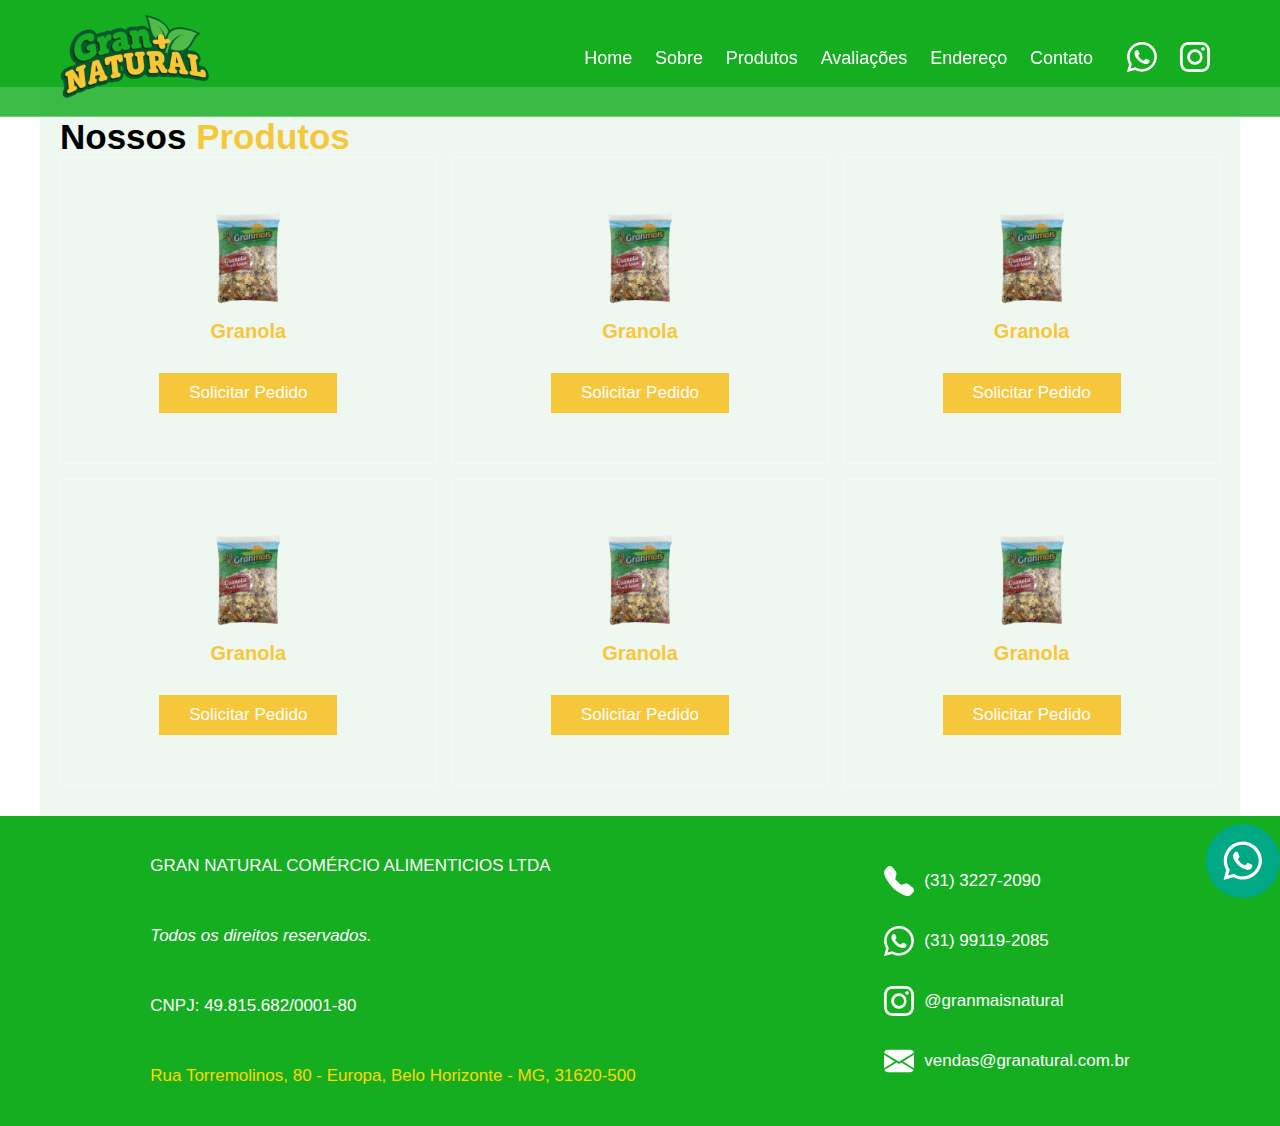
==== pages/product.html @ 7a1ace3f "adcionando pagina de conversão" ====
<!DOCTYPE html>
<html lang="pt-br">
<head>
    <meta charset="UTF-8">
    <meta name="viewport" content="width=device-width, initial-scale=1.0">

    <!-- Meta Title -->
    <title>Distribuidora de Granola e Aveia em BH | Gran Natural - Ingredientes Saudáveis para Seu Negócio</title>

    <!-- Meta Description -->
    <meta name="description" content="A Gran Natural é especialista em distribuição de granola e aveia em Belo Horizonte. Fornecemos ingredientes naturais e frescos para sorveterias, lanchonetes, supermercados e mais. Leve saúde e qualidade ao seu negócio com nossos produtos selecionados.">

    <!-- Meta Keywords -->
    <meta name="keywords" content="granola tradicional, aveia em flocos, distribuidora de granola, distribuidora de aveia, ingredientes saudáveis, granola em BH, aveia em BH, Gran Natural, produtos naturais para empresas, Belo Horizonte">

    <meta name="robots" content="index, follow">

    <meta name="author" content="Gran Natural">

    <meta name="theme-color" content="#0aaa17c9"> <!-- Escolha uma cor que combine com a marca -->


    <!-- Open Graph Tags -->
    <meta property="og:title" content="Distribuidora de Granola e Aveia em BH | Gran Natural">
    <meta property="og:description" content="Gran Natural é a distribuidora especializada em ingredientes saudáveis em Belo Horizonte. Fornecemos granola e aveia de alta qualidade para negócios que valorizam saúde e frescor.">
    <meta property="og:image" content="URL_DA_IMAGEM" />
    <meta property="og:url" content="URL_DA_LANDING_PAGE" />
    <meta property="og:type" content="website">
    <meta property="og:site_name" content="Gran Mais Natural">


    <link rel="stylesheet" href="../style.css">
    <link rel="icon" href="../assets/icons/logo.png">
</head>
<body>
    <header class="header">
        <section>
            <a href="#" class="logo">
                <img src="../assets/icons/logo.png" alt="logo">
            </a>
            <nav class="navbar">
                <a href="../index.html">Home</a>
                <a href="../index.html/#sobre">Sobre</a>
                <a href="../index.html/#menu">Produtos</a>
                <a href="../index.html/#review">Avaliações</a>
                <a href="../index.html/#local">Endereço</a>
                <a href="../index.html/#contato">Contato</a>
            </nav>
            <div class="icons">
                <img onclick="wpp()" width="30" height="30" src="../assets/icons/whatsapp.svg" alt="whatsapp"/>
                <img onclick="insta()" width="30" height="30" src="../assets/icons/instagram.svg" alt="instagram"/>
            </div>
            <div class="menu-btn" onclick="toggleMenu()">
                <span></span>
                <span></span>
                <span></span>
            </div>
        </section>

    </header>
    <main class="main-content">
        <section class="menu" id="menu">
            <h2>Nossos <span>Produtos</span></h2>
            <div class="box-container">
                <div class="box">
                    <img src="../assets/images/granola.png" alt="Item-1">
                    <h3>Granola</h3>
                    <div class="price">
                       
                    </div>
                    <a onclick="wpp()" class="btn">Solicitar Pedido</a>
                </div>
                <div class="box">
                    <img src="../assets/images/granola.png" alt="Item-1">
                    <h3>Granola</h3>
                    <div class="price">
                       
                    </div>
                    <a onclick="wpp()" class="btn">Solicitar Pedido</a>
                </div>
                <div class="box">
                    <img src="../assets/images/granola.png" alt="Item-1">
                    <h3>Granola</h3>
                    <div class="price">
                        
                    </div>
                    <a onclick="wpp()" class="btn">Solicitar Pedido</a>
                </div>
                <div class="box">
                    <img src="../assets/images/granola.png" alt="Item-1">
                    <h3>Granola</h3>
                    <div class="price">
                      
                    </div>
                    <a onclick="wpp()" class="btn">Solicitar Pedido</a>
                </div>
                <div class="box">
                    <img src="../assets/images/granola.png" alt="Item-1">
                    <h3>Granola</h3>
                    <div class="price">
                       
                    </div>
                    <a onclick="wpp()" class="btn">Solicitar Pedido</a>
                </div>
                <div class="box">
                    <img src="../assets/images/granola.png" alt="Item-1">
                    <h3>Granola</h3>
                    <div class="price">
                       
                    </div>
                    <a onclick="wpp()" class="btn">Solicitar Pedido</a>
                </div>
            </div>
        </section>
    </main>


    <footer class="footer">
       
        <div class="footer-info">
            <P>GRAN NATURAL COMÉRCIO ALIMENTICIOS LTDA</P>
            <em>Todos os direitos reservados.</em>
            <P>CNPJ: 49.815.682/0001-80</P>
            <p><a>Rua Torremolinos, 80 - Europa, Belo Horizonte - MG, 31620-500</a></p>
        </div>
        <div class="footer-info">
            <p><img width="30" height="30" src="../assets/icons/telephone-fill.svg" alt="ligar"/> (31) 3227-2090</p>
            <p><img width="30" height="30" src="../assets/icons/whatsapp.svg" alt="whatsapp"/> (31) 99119-2085</p>
            <p><img width="30" height="30" src="../assets/icons/instagram.svg" alt="instagram">@granmaisnatural</p>
            <p><img width="30" height="30" src="../assets/icons/envelope-fill.svg" alt=""> vendas@granatural.com.br</p>
        </div>
    </footer>
    <a onclick="wpp()" class="btn-whatsapp" target="_blank" data-aos="zoom-in-up" data-aos-delay="400">
        <img  src="../assets/icons/wpp-float.svg" alt="Botão whatsapp">
        <span class="tooltip-text">Fazer Contato</span>
    </a>
    <script src="../script.js"></script>
</body>
</html>
---- style.css ----
:root {
    --main-color: #f7c73b;
    --green: #0c981711;
    --bg:  #0aaa17c9;
    --border: 0.1rem solid rgba(255, 255, 255, 0.3);
    --bg-white: #fff;
    --border: 0.1rem solid rgba(255, 255, 255, 0.3);
    font-size: 10px;
    --açai: purple;
}

*{
    margin: 0;
    padding: 0;
    outline: none;
    border: none;
    box-sizing: border-box;
    text-decoration: none;
    transition: 0.2s linear;
    font-family: 'Roboto', sans-serif;
}
.wave {
    background-color: #ffffff;
}
body {
    background-color: var(--bg);
    padding-top: 87px ;
}
html {
    scroll-behavior: smooth;
}
section {
    padding: 3rem 2rem;
    margin: 0 auto;
    max-width: 1200px;
}
header {
    position: fixed;
    top: 0;
    left: 0;
    right: 0;
    z-index: 99;
    border-bottom: var(--border);
    background-color: var(--bg);
}
.header.hide {
    transform: translateY(-100%);
    transition: transform 0.3s ease;
}
header section {
    display: flex;
    justify-content: space-between;
    align-items: center;
    padding-top: 1.5rem;
    padding-bottom: 1.5rem;
}

.navbar a {
    margin: 0 1rem;
    font-size: 1.8rem;
    color: #ffffff;
}

.navbar a:hover {
    color: var(--main-color);
    border-bottom: 0.1rem solid var --main-color;
    padding-bottom: 0.5rem;
    font-size: 2.3rem;
}

.icons img {
    margin: 1rem;
    cursor: pointer;
    filter: brightness(0) invert(1);
}
.icons img:hover {
    width: 40px;
    height: 40px;
}

.btn {
    background: var(--main-color);
    color: #fff;
    padding: 1rem 3rem;
    font-size: 1.7rem;
    cursor: pointer;
    margin-top: 1rem;
    display: inline-block;
}

.logo img {
    width: 30%;
}

/* Menu responsivo */
.menu-btn {
    display: none;
    flex-direction: column;
    cursor: pointer;
    gap: 5px;
}

.menu-btn span {
    display: block;
    width: 25px;
    height: 3px;
    background-color: white;
    border-radius: 2px;
}
/* Estilos para dispositivos móveis */
@media (max-width: 768px) {
    .navbar {
        display: none;
        flex-direction: column;
        position: absolute;
        top: 100%;
        left: 0;
        width: 100%;
        background-color: var(--bg);
        text-align: end;

    }
    .navbar a {
        font-size: 2rem;
        margin: 10px;
    }
    .navbar.active {
        display: flex;
    }

    .menu-btn {
        display: flex;
    }

    .icons {
        display: none; /* Opcional: ocultar os ícones em telas menores */
    }
}

@media screen and (max-width: 450px ) {
    body {
        max-width: 450px;
        width: 100%;
    }
    header {
        max-width: 450px;
        width: 100%;
    }
    section {
        max-width: 450px;
    }
}

@media screen and (min-width:451) and (max-width: 768px) {
    
}

.home-container {
    background: url("./assets/banner/Açaí\ post\ Instagram.png");
    height: 100vh;
    background-position: center;
    background-size: cover;
}
.home-container section {
    display: flex;
    align-items: center;
    min-height: 100vh;
}

.content {
    max-width: 60rem;

}

.content a {
    max-width: 25rem;
    display: flex;
    align-items: center;
    gap: 1.3rem;
    font-weight: 500;
}
.content a img {
    filter: brightness(0) invert(1);
    width: 20px;
}
.content h2 {
    color: #fff;
    font-size: 5rem;
}
.content h3 {
    color: var(--bg);
    font-size: 3rem;
}
.content p {
    color: #fff;
    font-size: 2rem;
    font-weight: 100;
    line-height: 1.8;
    padding: 1rem 0;
}

.btn:hover {
    letter-spacing: 0.5rem;
}



@media screen and (max-width: 450px ) {
    .home-container {
        max-width: 450px;
        width: 100%;
    }
    .home-container {
        background: url("./assets/banner/Açaí\ post\ Instagram.png");
        height: 100vh;
        background-position: center;
        background-size: cover;
    }
    .home-container section {
        display: flex;
        align-items: center;
        min-height: 100vh;
    }
    .content {
        max-width: 60rem;
    
    }
    .content a {
        max-width: 25rem;
        display: flex;
        align-items: center;
        gap: 1.3rem;
        font-weight: 500;
    }
    .content a img {
        filter: brightness(0) invert(1);
        width: 20px;
    }
    .content h2 {
        color: #fff;
        font-size: 4rem;
    }
    .content h3 {
        color: var(--bg);
        font-size: 3rem;
    }
    .content p {
        color: #fff;
        font-size: 2rem;
        font-weight: 100;
        line-height: 1.8;
        padding: 1rem 0;
    }
    
    .btn:hover {
        letter-spacing: 0.5rem;
    }
    
}

@media screen and (min-width:451) and (max-width: 768px) {
    .home-container {
        max-width: 768px;
        min-width: 451px;
        width: 100%;
    }
}

.main-content {
    height: 100%;
    background-color: var(--bg-white);
}
.sobre {
    font-size: 20px;
    line-height: 1.5;
    padding-top: 250px;
}
.sobre h2 span {
    color: var(--main-color);
}
.sobre h2 {
    font-size: 45px;
}
.sobre .row {
    display: flex;
    align-items: center;
    
    gap: 1.5rem;
}


.sobre .row .content h3 {
    font-size: 3rem;
    color: #fff;
}

.sobre .row .content p {
    font-size: 1.6rem;
    color: #000;
    padding: 1rem 0;
    line-height: 1.8;
}
.container-image {
    display: flex;
    width: 100%;
    border-radius: 10px;
}
.container-image img {
    z-index: 0;
}



@media screen and (max-width: 450px ) {
    .main-content {
        max-width: 450px;
        width: 100%;
    }
    .sobre {
        font-size: 20px;
        line-height: 1.5;
        max-width: 450px;
        padding-top: 77px;
        
    }
    .sobre h2 {
        width: 100%;
        font-size: 28px;
    }
    .sobre h2 span {
        color: var(--main-color);
    }
    
    .sobre .row {
        display: flex;
        flex-direction: column;
        align-items: center;
        gap: 1.5rem;
        max-width: 450px;
        width: 100%;
    }
    
 
    .sobre .row .content h3 {
        font-size: 3rem;
        color: #fff;
        max-width: 450px;
        width: 100%;
    }
    
    .sobre .row .content p {
        font-size: 1.6rem;
        color: #000;
        padding: 1rem 0;
        line-height: 1.8;
        max-width: 450px;
        width: 100%;
    }
    .container-image {
        display: flex;
        max-width: 450px;
        width: 100%;
        border-radius: 10px;
    }
    
}

@media screen and (min-width:451) and (max-width: 768px) {
    .main-content {
        min-width: 451px;
        max-width: 768px;
        width: 100%;
    }
}
.menu {
    background-color: var(--green);
}
.menu h2 {
    font-size: 3.5rem;
}
.menu h2 span {
    color: var(--main-color);
}
.box-container {
    display: grid;
    grid-template-columns: repeat(auto-fit, minmax(30rem, 1fr));
    gap: 1.5rem;
    
}
.menu .box-container .box {
    text-align: center;
    border: var(--border);
    padding: 5rem;
    cursor: pointer;

}
.menu .box-container .box:hover {
    background-color: var(--bg);  
}
.menu .box-container .box:hover>* {
    color: var(--black);   
}

.menu .box-container .box img {
    height: 10rem;
}
.menu .box-container .box h3 {
    color: var(--main-color);
    font-size: 2rem;
    padding: 1rem 0;

}
.menu .box-container .box .price {
    color: #fff;
    font-size: 2.5rem;
    padding: 0.5rem 0;
    
}
.menu .box-container .box .price  span{
    font-size: 1.5rem;
    text-decoration: line-through;
    font-weight: lighter;
}


@media screen and (max-width: 450px ) {
    .menu {
        max-width: 450px;
        width: 100%;
        background-color: var(--green);
    }

    .menu h2 {
        font-size: 4rem;
        display: flex;
        justify-content: center;
    }
    .menu h2 span {
        color: var(--main-color);
    }
    .box-container {
        display: grid;
        grid-template-columns: repeat(auto-fit, minmax(30rem, 1fr));
        gap: 1.5rem;
        max-width: 450px;
        width: 100%;
        
        
    }
    .menu .box-container .box {
        text-align: center;
        border: var(--border);
        padding: 3rem;
        cursor: pointer;
       
    
    }
    .menu .box-container .box:hover {
        background-color: var(--bg);  
    }
    .menu .box-container .box:hover>* {
        color: var(--black);   
    }
    
    .menu .box-container .box img {
        height: 10rem;
    }
    .menu .box-container .box h3 {
        color: var(--main-color);
        font-size: 2rem;
        padding: 1rem 0;
    
    }
    .menu .box-container .box .price {
        color: #fff;
        font-size: 2.5rem;
        padding: 0.5rem 0;
        
    }
    .menu .box-container .box .price  span{
        font-size: 1.5rem;
        text-decoration: line-through;
        font-weight: lighter;
    }
}

@media screen and (min-width:451) and (max-width: 768px) {
    
}

.local {
    font-size: 20px;
    display: flex;
    flex-direction: column;
    gap: 1.8rem;
}
.local iframe {
    width: 100%;
}


@media screen and (max-width: 450px ) {
   
}

@media screen and (min-width:451) and (max-width: 768px) {
    
}

.footer {
    color: #fff;
    background-color: var(--bg);
    font-size: 17px;
    padding: 40px;
    display: flex;
    gap: 1.8rem;
    justify-content: space-around;
}
.footer a {
    text-decoration: none;
    color: gold;
}
.footer-info {
    display: flex;
    flex-direction: column;
    justify-content: space-between;
    gap: 1rem;
}
.footer-info p {
    display: flex;
    align-items: center;
}
.footer-info img {
    margin: 1rem;
    cursor: pointer;
    filter: brightness(0) invert(1);
}

@media screen and (max-width: 450px ) {
    .footer {
        max-width: 450px;
        width: 100%;
        display: flex;
        flex-direction: column;
        padding: 10px;
    }
    .footer-info {
        max-width: 450px;
        width: 100%;
    }
}

@media screen and (min-width:451) and (max-width: 768px) {
    .footer {
        min-width: 451px;
        max-width: 768px;
        width: 100%;
    }
    .footer-info {
        min-width: 451px;
        max-width: 768px;
        width: 100%;
    }
}

.btn-whatsapp {
    position: fixed;
    bottom: 0;
    right: 0;
    z-index: 99;
    cursor: pointer;
}
.btn-whatsapp img {
    max-width: 74px;
    transition: 0.4s;
    animation: zoomImage 2s infinite;
}
.btn-whatsapp img:hover{
    transform: scale(1.1);
}
.tooltip-text{
    visibility: hidden;
    position: absolute;
    width: 120px;
    top: 8px;
    left: -144px;
    padding: 6px;
    border-radius: 8px;
    text-align: center;
    opacity: 0;
    transition: opacity 0.4s;
    color: #f7c73b;
    background-color: var(--bg);
    font-size: 20px;
}
.btn-whatsapp:hover .tooltip-text{
    visibility: visible;
    opacity: 1;
}
@media screen and (max-width: 450px) {
    .btn-whatsapp{
        position: fixed;
        bottom: 0;
        right: 0;
        z-index: 99;
        cursor: pointer;
    }
    .btn-whatsapp img {
            max-width: 54px;
            transition: 0.4s;
            animation: zoomImage 2s infinite;
    }
    .btn-whatsapp img:hover {
            transform: scale(1.1);
    }
    .tooltip-text{
            visibility: hidden;
            position: absolute;
            width: 120px;
            top: 8px;
            left: -244px;
            padding: 6px;
            border-radius: 8px;
            text-align: center;
            opacity: 0;
            transition: opacity 0.4s;
    }
    .btn-whatsapp:hover .tooltip-text{
        visibility: visible;
        opacity: 1;
    }
}
.contato {
    display: flex;
    flex-direction: column;
    justify-content: center;
    align-items: center;
    gap: 2.8rem;
    background-image: url(./assets/banner/açai-baner.png);
    background-repeat: no-repeat;
    background-size: cover;
    width: 100%;
    max-width: 1440px;
}
.contato h2 {
    font-size: 30px;
    color: #fff;
}

.contato form {
    border: 1px solid black;
    border-radius: 10px;
    font-size: 20px;
    padding: 40px;
    background-color: #ffffff;
}
.contato form h2 {
    margin: 15px auto;
    color: #000;
}
.contato form input {
    border: 1px solid black;
    border-radius: 5px;
    padding: 10px;
    width: 100%;
    cursor: pointer;
    
}
.enviar_email {
    background-color: var(--bg);
    border: none;
    color: #ffffff;
    font-size: 20px;
}
.enviar_email:hover {
    color: gold;
    letter-spacing: 0.5rem;
}
.contato form textarea {
    border: 1px solid black;
    border-radius: 10px;
    padding: 10px;
    resize: none;
    box-sizing: border-box;
}

@media screen and (max-width: 450px) {
    .contato {
        max-width: 768px;
        width: 100%;
    }
    
}

@media screen and (max-width: 768px) {
    .contato {
        max-width: 768px;
        width: 100%;
    }
    
}
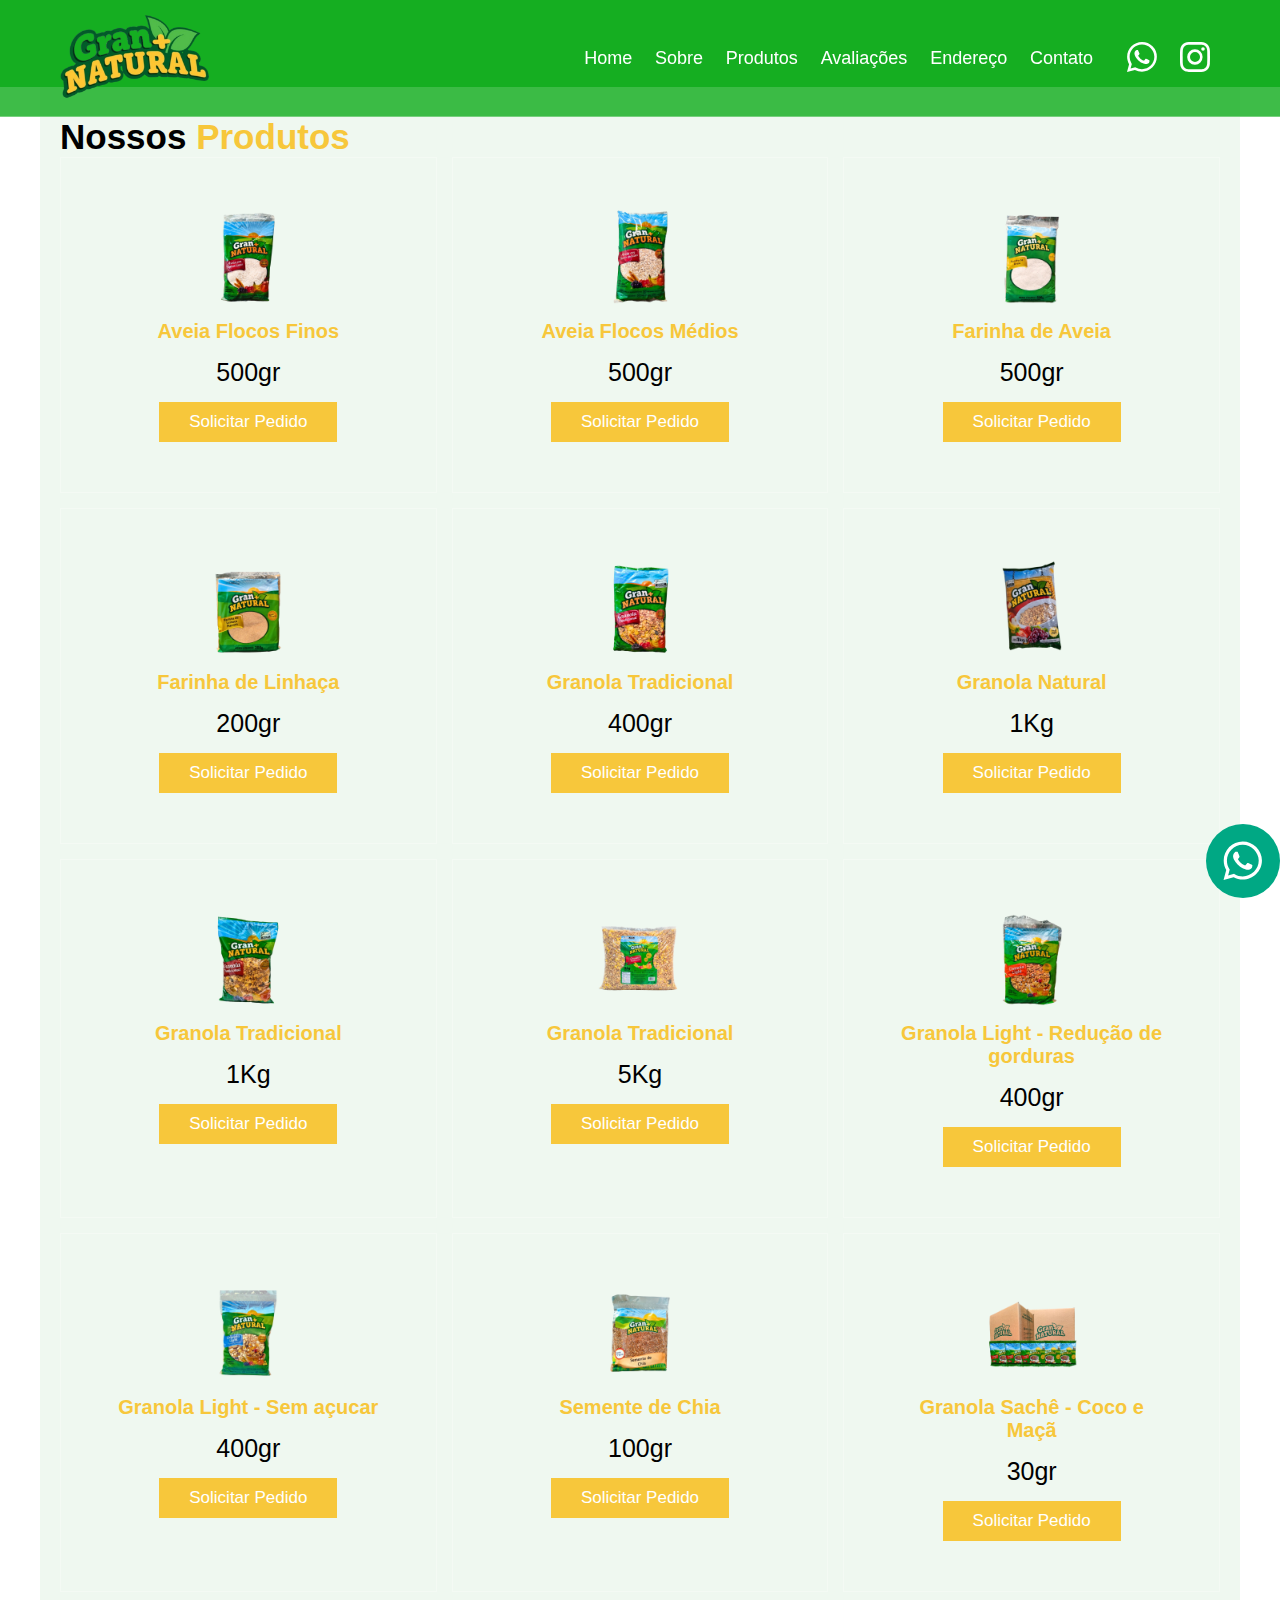
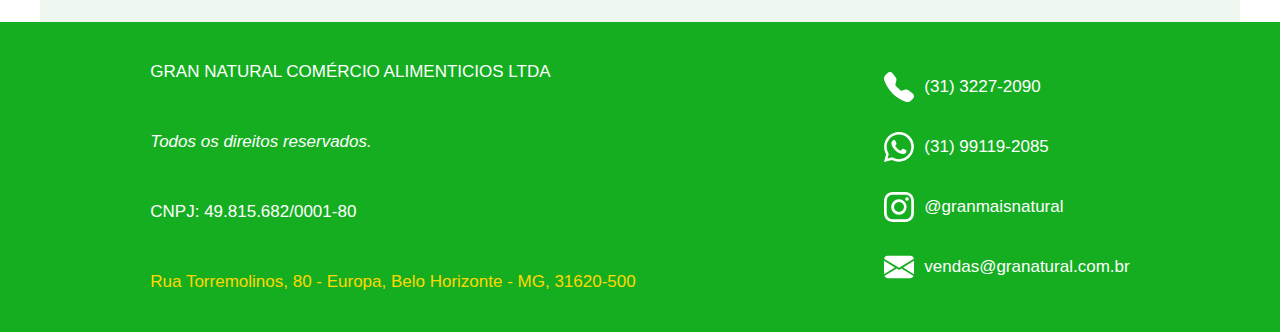
==== commit f54a5355: "..." ====
--- a/pages/product.html
+++ b/pages/product.html
@@ -40,11 +40,11 @@
             </a>
             <nav class="navbar">
                 <a href="../index.html">Home</a>
-                <a href="../index.html/#sobre">Sobre</a>
-                <a href="../index.html/#menu">Produtos</a>
-                <a href="../index.html/#review">Avaliações</a>
-                <a href="../index.html/#local">Endereço</a>
-                <a href="../index.html/#contato">Contato</a>
+                <a href="../index.html#sobre">Sobre</a>
+                <a href="../index.html#menu">Produtos</a>
+                <a href="../index.html#review">Avaliações</a>
+                <a href="../index.html#local">Endereço</a>
+                <a href="../index.html#contato">Contato</a>
             </nav>
             <div class="icons">
                 <img onclick="wpp()" width="30" height="30" src="../assets/icons/whatsapp.svg" alt="whatsapp"/>
@@ -63,50 +63,98 @@
             <h2>Nossos <span>Produtos</span></h2>
             <div class="box-container">
                 <div class="box">
-                    <img src="../assets/images/granola.png" alt="Item-1">
-                    <h3>Granola</h3>
+                    <img src="../assets/images/Aveia_Flocos_Finos_500gr-removebg-preview.png" alt="Item-1">
+                    <h3>Aveia Flocos Finos</h3>
                     <div class="price">
-                       
+                       500gr
                     </div>
                     <a onclick="wpp()" class="btn">Solicitar Pedido</a>
                 </div>
                 <div class="box">
-                    <img src="../assets/images/granola.png" alt="Item-1">
-                    <h3>Granola</h3>
+                    <img src="../assets/images/Aveia_Flocos_Médios_500gr-removebg-preview.png" alt="Item-1">
+                    <h3>Aveia Flocos Médios</h3>
                     <div class="price">
-                       
+                       500gr
                     </div>
                     <a onclick="wpp()" class="btn">Solicitar Pedido</a>
                 </div>
                 <div class="box">
-                    <img src="../assets/images/granola.png" alt="Item-1">
-                    <h3>Granola</h3>
+                    <img src="../assets/images/Farinha_de_Aveia_500gr-removebg-preview.png" alt="Item-1">
+                    <h3>Farinha de Aveia</h3>
                     <div class="price">
-                        
+                        500gr
                     </div>
                     <a onclick="wpp()" class="btn">Solicitar Pedido</a>
                 </div>
                 <div class="box">
-                    <img src="../assets/images/granola.png" alt="Item-1">
-                    <h3>Granola</h3>
+                    <img src="../assets/images/Farinha_de_Linhaça_Marrom_200gr-removebg-preview.png" alt="Item-1">
+                    <h3>Farinha de Linhaça</h3>
                     <div class="price">
-                      
+                      200gr
                     </div>
                     <a onclick="wpp()" class="btn">Solicitar Pedido</a>
                 </div>
                 <div class="box">
-                    <img src="../assets/images/granola.png" alt="Item-1">
-                    <h3>Granola</h3>
+                    <img src="../assets/images/Granola_Tradicional_400gr-removebg-preview.png" alt="Item-1">
+                    <h3>Granola Tradicional</h3>
                     <div class="price">
-                       
+                       400gr
                     </div>
                     <a onclick="wpp()" class="btn">Solicitar Pedido</a>
                 </div>
                 <div class="box">
-                    <img src="../assets/images/granola.png" alt="Item-1">
-                    <h3>Granola</h3>
+                    <img src="../assets/images/Granola_Gran_Natural_1kg-removebg-preview.png" alt="Item-1">
+                    <h3>Granola Natural</h3>
                     <div class="price">
-                       
+                       1Kg
+                    </div>
+                    <a onclick="wpp()" class="btn">Solicitar Pedido</a>
+                </div>
+                <div class="box">
+                    <img src="../assets/images/Granola_Tradicional_1kg-removebg-preview.png" alt="Granola tradicional 1kg">
+                    <h3>Granola Tradicional</h3>
+                    <div class="price">
+                       1Kg
+                    </div>
+                    <a onclick="wpp()" class="btn">Solicitar Pedido</a>
+                </div>
+                <div class="box">
+                    <img src="../assets/images/Granola_Tradicional_5kg-removebg-preview.png" alt="Granola tradicional 1kg">
+                    <h3>Granola Tradicional</h3>
+                    <div class="price">
+                       5Kg
+                    </div>
+                    <a onclick="wpp()" class="btn">Solicitar Pedido</a>
+                </div>
+                <div class="box">
+                    <img src="../assets/images/Granola_Light_C_Redução_de_Gorduras_400gr-removebg-preview.png" alt="Granola tradicional 1kg">
+                    <h3>Granola Light - Redução de gorduras</h3>
+                    <div class="price">
+                       400gr
+                    </div>
+                    <a onclick="wpp()" class="btn">Solicitar Pedido</a>
+                </div>
+                <div class="box">
+                    <img src="../assets/images/Granola_Light_Sem_Açúcar_400gr-removebg-preview.png" alt="Granola tradicional 1kg">
+                    <h3>Granola Light - Sem açucar</h3>
+                    <div class="price">
+                       400gr
+                    </div>
+                    <a onclick="wpp()" class="btn">Solicitar Pedido</a>
+                </div>
+                <div class="box">
+                    <img src="../assets/images/Semente_de_Chia_100gr-removebg-preview.png" alt="Granola tradicional 1kg">
+                    <h3>Semente de Chia</h3>
+                    <div class="price">
+                       100gr
+                    </div>
+                    <a onclick="wpp()" class="btn">Solicitar Pedido</a>
+                </div>
+                <div class="box">
+                    <img src="../assets/images/Granola_Sachê_30gr_Coco_e_Maçã_c_100-removebg-preview.png" alt="Granola tradicional 1kg">
+                    <h3>Granola Sachê - Coco e Maçã</h3>
+                    <div class="price">
+                       30gr
                     </div>
                     <a onclick="wpp()" class="btn">Solicitar Pedido</a>
                 </div>
--- a/style.css
+++ b/style.css
@@ -398,7 +398,7 @@
     background-color: var(--bg);  
 }
 .menu .box-container .box:hover>* {
-    color: var(--black);   
+    color: var(--bg-white);   
 }
 
 .menu .box-container .box img {
@@ -411,10 +411,14 @@
 
 }
 .menu .box-container .box .price {
-    color: #fff;
+    color: #000;
     font-size: 2.5rem;
     padding: 0.5rem 0;
     
+}
+
+.menu .box-container .box .price:hover {
+    color: #fff;
 }
 .menu .box-container .box .price  span{
     font-size: 1.5rem;
@@ -459,7 +463,7 @@
         background-color: var(--bg);  
     }
     .menu .box-container .box:hover>* {
-        color: var(--black);   
+        color: var(--bg-white);   
     }
     
     .menu .box-container .box img {
@@ -472,7 +476,7 @@
     
     }
     .menu .box-container .box .price {
-        color: #fff;
+        color: #000;
         font-size: 2.5rem;
         padding: 0.5rem 0;
         
@@ -699,4 +703,96 @@
     }
     
 }
- +
+.review .box-container {
+    display: flex;
+    justify-content: space-between;
+}
+
+.review h2 {
+    font-size: 30px;
+    margin: 20px 0 30px;
+}
+.review .box-container .box h3 {
+    color: #fff;
+    font-size: 2rem;
+    margin: 1rem 0;
+
+}
+.review .box-container .box {
+    border: var(--border);
+    text-align: center;
+    padding: 3rem 2rem;
+    background-color: var(--bg);
+    
+}
+.review .box-container .box p {
+    font-size: 1.5rem;
+    color: #fff;
+    padding: 2rem 0;
+    line-height: 1.8;
+    font-weight: lighter;
+}
+.review .box-container .box em {
+    color: #fff;
+    font-size: 15px;
+}
+.review .box-container .box .user {
+    height: 7rem;
+    width: 7rem;
+    border-radius: 50%;
+}
+ @media screen and (max-width: 450px){
+    .review {
+        max-width: 450px;
+        width: 100%;
+        display: flex;
+        flex-direction: column;
+    }
+    .review .box-container {
+        display: flex;
+        flex-direction: column;
+    }
+ }
+ 
+ .thanks {
+    background-image: url(./assets/banner/açai-baner.png);
+    background-repeat: no-repeat;
+    background-size: cover;
+    width: 100%;
+    max-width: 1440px;
+    height: 100%;
+    gap: 1.3rem;
+    
+ }
+ .thanks .btn:nth-child(3){
+    background-color: var(--bg);
+    color: #fff;
+ }
+ .thanks .btn img {
+    color: #fff;
+    
+ }
+
+ .thanks h1 {
+    color: #fff;
+    font-size: 30px;
+ }
+ .thanks p {
+    font-size: 20px;
+    color: var(--bg-white);
+ }
+ .thanks h3 {
+    font-size: 18px;
+    color: var(--main-color);
+ }
+ 
+.thanks-text {
+    display: flex;
+    flex-direction: column;
+    gap: 1.3rem;
+}
+
+.svg-white {
+    filter: brightness(0) invert(1);
+}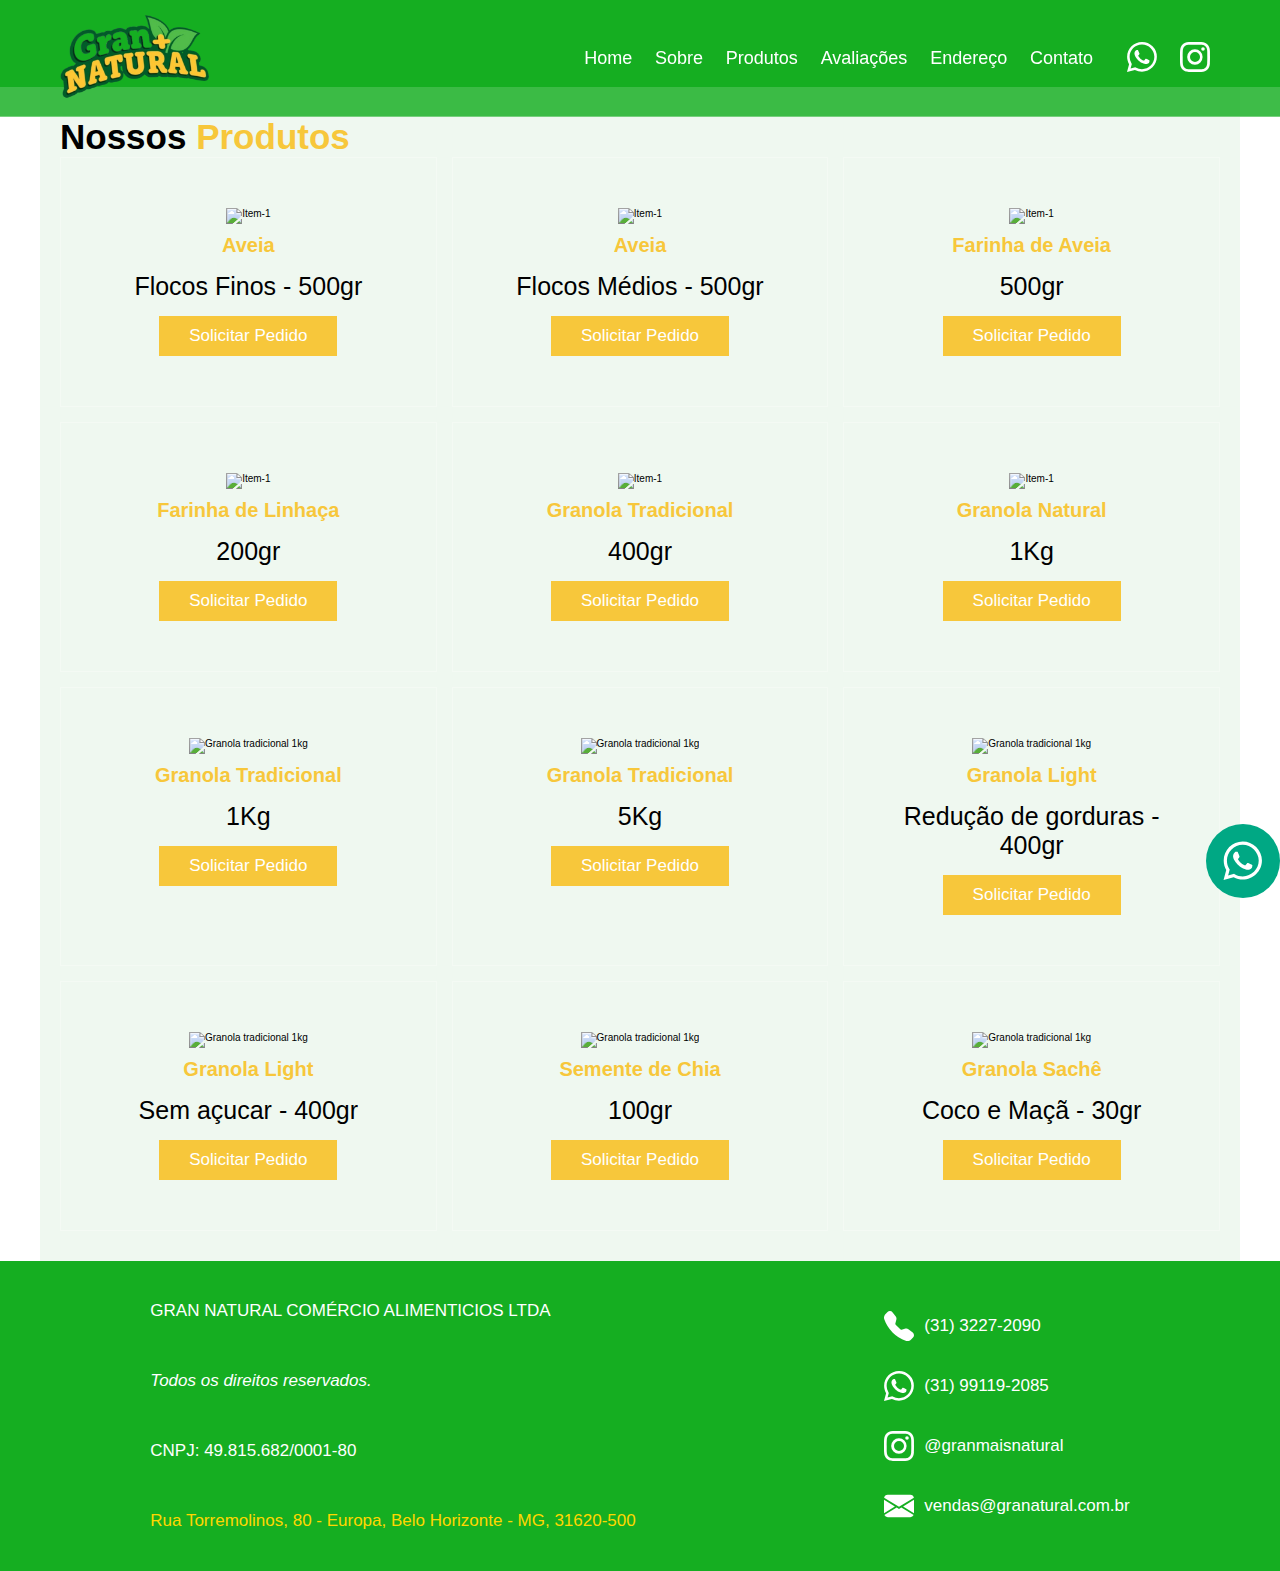
==== commit 6c9a9ec7: "..." ====
--- a/pages/product.html
+++ b/pages/product.html
@@ -63,23 +63,23 @@
             <h2>Nossos <span>Produtos</span></h2>
             <div class="box-container">
                 <div class="box">
-                    <img src="../assets/images/Aveia_Flocos_Finos_500gr-removebg-preview.png" alt="Item-1">
-                    <h3>Aveia Flocos Finos</h3>
+                    <img src="./assets/images/Aveia_Flocos_Finos_500gr-removebg-preview.png" alt="Item-1">
+                    <h3>Aveia</h3>
                     <div class="price">
-                       500gr
+                        Flocos Finos - 500gr
                     </div>
                     <a onclick="wpp()" class="btn">Solicitar Pedido</a>
                 </div>
                 <div class="box">
-                    <img src="../assets/images/Aveia_Flocos_Médios_500gr-removebg-preview.png" alt="Item-1">
-                    <h3>Aveia Flocos Médios</h3>
+                    <img src="./assets/images/Aveia_Flocos_Médios_500gr-removebg-preview.png" alt="Item-1">
+                    <h3>Aveia </h3>
                     <div class="price">
-                       500gr
+                        Flocos Médios - 500gr
                     </div>
                     <a onclick="wpp()" class="btn">Solicitar Pedido</a>
                 </div>
                 <div class="box">
-                    <img src="../assets/images/Farinha_de_Aveia_500gr-removebg-preview.png" alt="Item-1">
+                    <img src="./assets/images/Farinha_de_Aveia_500gr-removebg-preview.png" alt="Item-1">
                     <h3>Farinha de Aveia</h3>
                     <div class="price">
                         500gr
@@ -87,7 +87,7 @@
                     <a onclick="wpp()" class="btn">Solicitar Pedido</a>
                 </div>
                 <div class="box">
-                    <img src="../assets/images/Farinha_de_Linhaça_Marrom_200gr-removebg-preview.png" alt="Item-1">
+                    <img src="./assets/images/Farinha_de_Linhaça_Marrom_200gr-removebg-preview.png" alt="Item-1">
                     <h3>Farinha de Linhaça</h3>
                     <div class="price">
                       200gr
@@ -95,7 +95,7 @@
                     <a onclick="wpp()" class="btn">Solicitar Pedido</a>
                 </div>
                 <div class="box">
-                    <img src="../assets/images/Granola_Tradicional_400gr-removebg-preview.png" alt="Item-1">
+                    <img src="./assets/images/Granola_Tradicional_400gr-removebg-preview.png" alt="Item-1">
                     <h3>Granola Tradicional</h3>
                     <div class="price">
                        400gr
@@ -103,7 +103,7 @@
                     <a onclick="wpp()" class="btn">Solicitar Pedido</a>
                 </div>
                 <div class="box">
-                    <img src="../assets/images/Granola_Gran_Natural_1kg-removebg-preview.png" alt="Item-1">
+                    <img src="./assets/images/Granola_Gran_Natural_1kg-removebg-preview.png" alt="Item-1">
                     <h3>Granola Natural</h3>
                     <div class="price">
                        1Kg
@@ -111,7 +111,7 @@
                     <a onclick="wpp()" class="btn">Solicitar Pedido</a>
                 </div>
                 <div class="box">
-                    <img src="../assets/images/Granola_Tradicional_1kg-removebg-preview.png" alt="Granola tradicional 1kg">
+                    <img src="./assets/images/Granola_Tradicional_1kg-removebg-preview.png" alt="Granola tradicional 1kg">
                     <h3>Granola Tradicional</h3>
                     <div class="price">
                        1Kg
@@ -119,7 +119,7 @@
                     <a onclick="wpp()" class="btn">Solicitar Pedido</a>
                 </div>
                 <div class="box">
-                    <img src="../assets/images/Granola_Tradicional_5kg-removebg-preview.png" alt="Granola tradicional 1kg">
+                    <img src="./assets/images/Granola_Tradicional_5kg-removebg-preview.png" alt="Granola tradicional 1kg">
                     <h3>Granola Tradicional</h3>
                     <div class="price">
                        5Kg
@@ -127,23 +127,23 @@
                     <a onclick="wpp()" class="btn">Solicitar Pedido</a>
                 </div>
                 <div class="box">
-                    <img src="../assets/images/Granola_Light_C_Redução_de_Gorduras_400gr-removebg-preview.png" alt="Granola tradicional 1kg">
-                    <h3>Granola Light - Redução de gorduras</h3>
+                    <img src="./assets/images/Granola_Light_C_Redução_de_Gorduras_400gr-removebg-preview.png" alt="Granola tradicional 1kg">
+                    <h3>Granola Light </h3>
                     <div class="price">
-                       400gr
+                        Redução de gorduras - 400gr
                     </div>
                     <a onclick="wpp()" class="btn">Solicitar Pedido</a>
                 </div>
                 <div class="box">
-                    <img src="../assets/images/Granola_Light_Sem_Açúcar_400gr-removebg-preview.png" alt="Granola tradicional 1kg">
-                    <h3>Granola Light - Sem açucar</h3>
+                    <img src="./assets/images/Granola_Light_Sem_Açúcar_400gr-removebg-preview.png" alt="Granola tradicional 1kg">
+                    <h3>Granola Light</h3>
                     <div class="price">
-                       400gr
+                        Sem açucar - 400gr
                     </div>
                     <a onclick="wpp()" class="btn">Solicitar Pedido</a>
                 </div>
                 <div class="box">
-                    <img src="../assets/images/Semente_de_Chia_100gr-removebg-preview.png" alt="Granola tradicional 1kg">
+                    <img src="./assets/images/Semente_de_Chia_100gr-removebg-preview.png" alt="Granola tradicional 1kg">
                     <h3>Semente de Chia</h3>
                     <div class="price">
                        100gr
@@ -151,10 +151,10 @@
                     <a onclick="wpp()" class="btn">Solicitar Pedido</a>
                 </div>
                 <div class="box">
-                    <img src="../assets/images/Granola_Sachê_30gr_Coco_e_Maçã_c_100-removebg-preview.png" alt="Granola tradicional 1kg">
-                    <h3>Granola Sachê - Coco e Maçã</h3>
+                    <img src="./assets/images/Granola_Sachê_30gr_Coco_e_Maçã_c_100-removebg-preview.png" alt="Granola tradicional 1kg">
+                    <h3>Granola Sachê</h3>
                     <div class="price">
-                       30gr
+                        Coco e Maçã - 30gr
                     </div>
                     <a onclick="wpp()" class="btn">Solicitar Pedido</a>
                 </div>
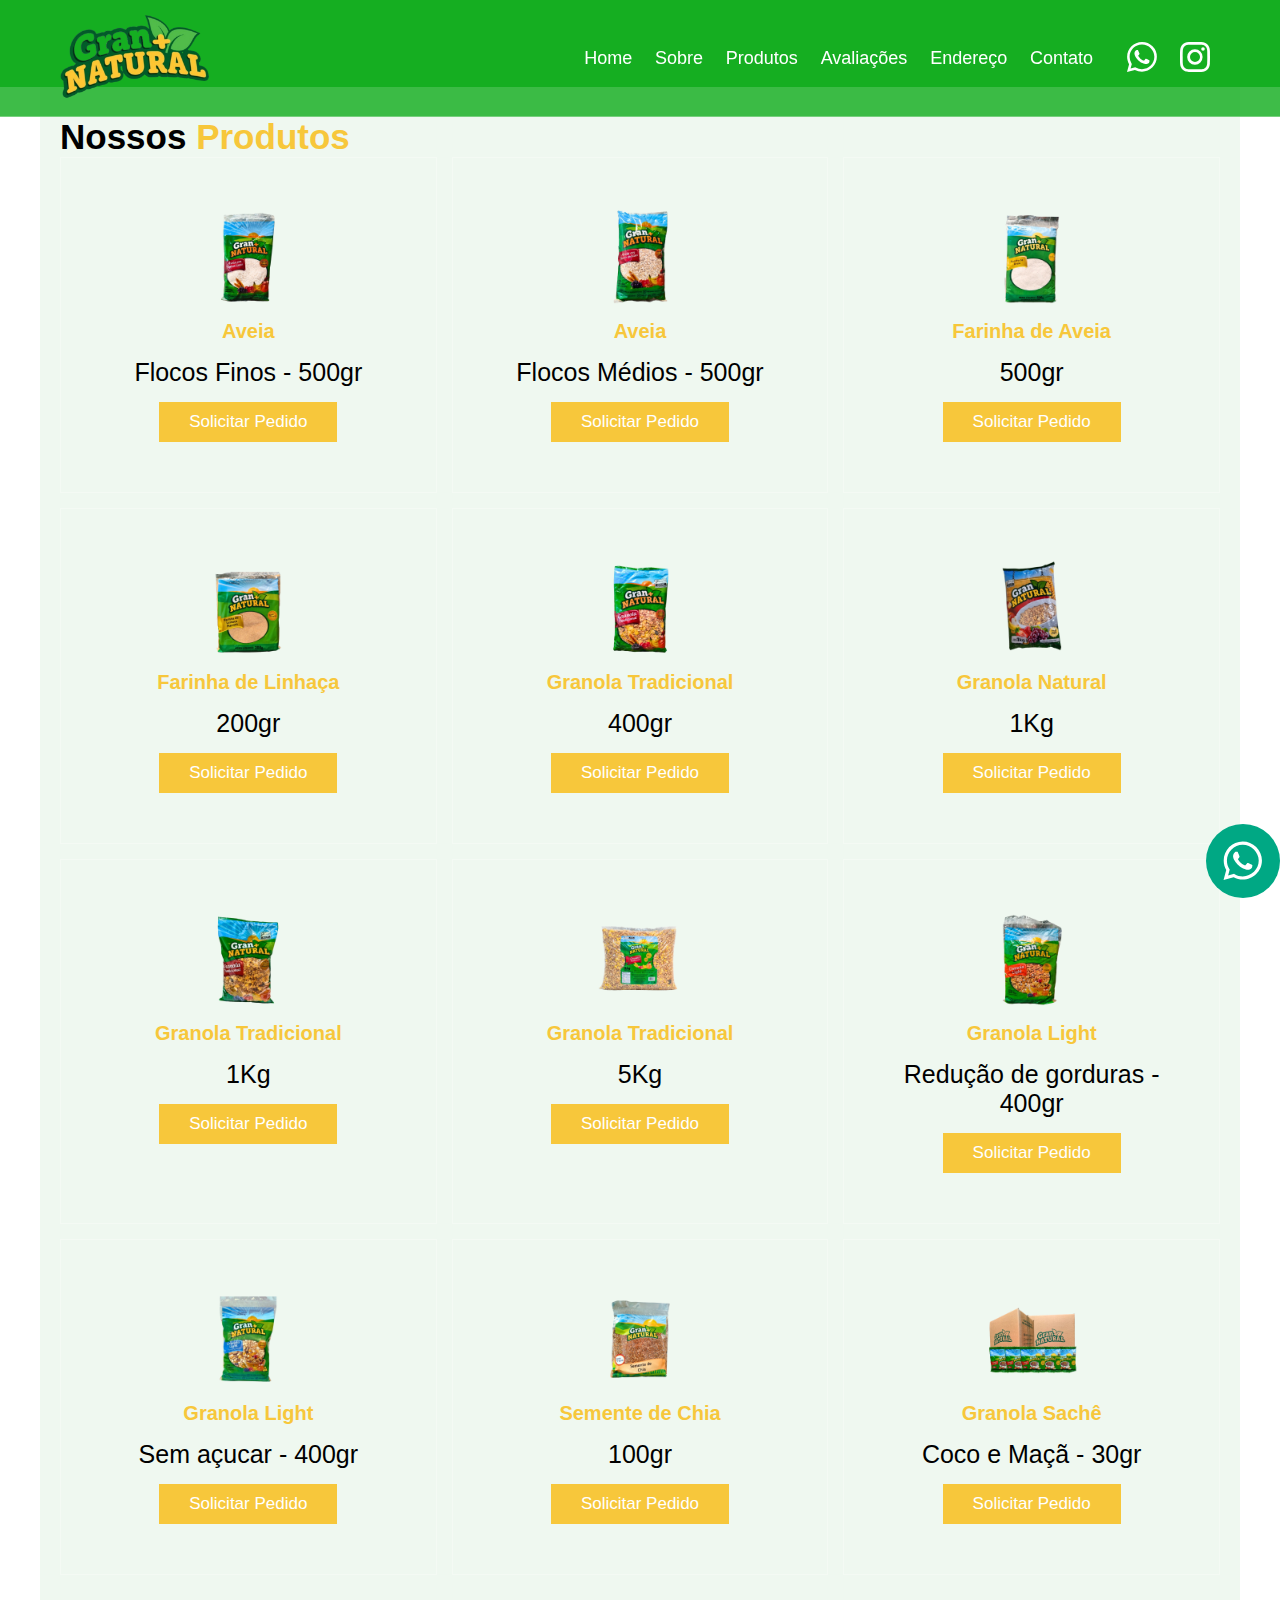
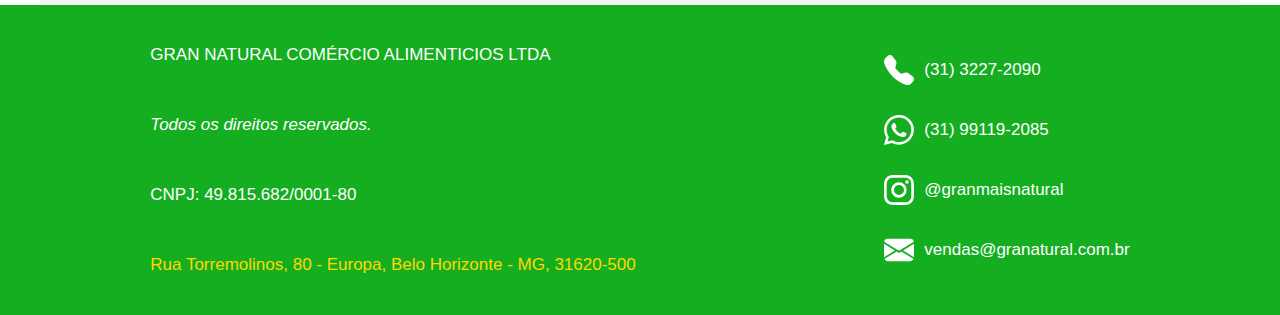
==== commit 407c531a: "..." ====
--- a/pages/product.html
+++ b/pages/product.html
@@ -63,7 +63,7 @@
             <h2>Nossos <span>Produtos</span></h2>
             <div class="box-container">
                 <div class="box">
-                    <img src="./assets/images/Aveia_Flocos_Finos_500gr-removebg-preview.png" alt="Item-1">
+                    <img src="../assets/images/Aveia_Flocos_Finos_500gr-removebg-preview.png" alt="Item-1">
                     <h3>Aveia</h3>
                     <div class="price">
                         Flocos Finos - 500gr
@@ -71,7 +71,7 @@
                     <a onclick="wpp()" class="btn">Solicitar Pedido</a>
                 </div>
                 <div class="box">
-                    <img src="./assets/images/Aveia_Flocos_Médios_500gr-removebg-preview.png" alt="Item-1">
+                    <img src="../assets/images/Aveia_Flocos_Médios_500gr-removebg-preview.png" alt="Item-1">
                     <h3>Aveia </h3>
                     <div class="price">
                         Flocos Médios - 500gr
@@ -79,7 +79,7 @@
                     <a onclick="wpp()" class="btn">Solicitar Pedido</a>
                 </div>
                 <div class="box">
-                    <img src="./assets/images/Farinha_de_Aveia_500gr-removebg-preview.png" alt="Item-1">
+                    <img src="../assets/images/Farinha_de_Aveia_500gr-removebg-preview.png" alt="Item-1">
                     <h3>Farinha de Aveia</h3>
                     <div class="price">
                         500gr
@@ -87,7 +87,7 @@
                     <a onclick="wpp()" class="btn">Solicitar Pedido</a>
                 </div>
                 <div class="box">
-                    <img src="./assets/images/Farinha_de_Linhaça_Marrom_200gr-removebg-preview.png" alt="Item-1">
+                    <img src="../assets/images/Farinha_de_Linhaça_Marrom_200gr-removebg-preview.png" alt="Item-1">
                     <h3>Farinha de Linhaça</h3>
                     <div class="price">
                       200gr
@@ -95,7 +95,7 @@
                     <a onclick="wpp()" class="btn">Solicitar Pedido</a>
                 </div>
                 <div class="box">
-                    <img src="./assets/images/Granola_Tradicional_400gr-removebg-preview.png" alt="Item-1">
+                    <img src="../assets/images/Granola_Tradicional_400gr-removebg-preview.png" alt="Item-1">
                     <h3>Granola Tradicional</h3>
                     <div class="price">
                        400gr
@@ -103,7 +103,7 @@
                     <a onclick="wpp()" class="btn">Solicitar Pedido</a>
                 </div>
                 <div class="box">
-                    <img src="./assets/images/Granola_Gran_Natural_1kg-removebg-preview.png" alt="Item-1">
+                    <img src="../assets/images/Granola_Gran_Natural_1kg-removebg-preview.png" alt="Item-1">
                     <h3>Granola Natural</h3>
                     <div class="price">
                        1Kg
@@ -111,7 +111,7 @@
                     <a onclick="wpp()" class="btn">Solicitar Pedido</a>
                 </div>
                 <div class="box">
-                    <img src="./assets/images/Granola_Tradicional_1kg-removebg-preview.png" alt="Granola tradicional 1kg">
+                    <img src="../assets/images/Granola_Tradicional_1kg-removebg-preview.png" alt="Granola tradicional 1kg">
                     <h3>Granola Tradicional</h3>
                     <div class="price">
                        1Kg
@@ -119,7 +119,7 @@
                     <a onclick="wpp()" class="btn">Solicitar Pedido</a>
                 </div>
                 <div class="box">
-                    <img src="./assets/images/Granola_Tradicional_5kg-removebg-preview.png" alt="Granola tradicional 1kg">
+                    <img src="../assets/images/Granola_Tradicional_5kg-removebg-preview.png" alt="Granola tradicional 1kg">
                     <h3>Granola Tradicional</h3>
                     <div class="price">
                        5Kg
@@ -127,7 +127,7 @@
                     <a onclick="wpp()" class="btn">Solicitar Pedido</a>
                 </div>
                 <div class="box">
-                    <img src="./assets/images/Granola_Light_C_Redução_de_Gorduras_400gr-removebg-preview.png" alt="Granola tradicional 1kg">
+                    <img src="../assets/images/Granola_Light_C_Redução_de_Gorduras_400gr-removebg-preview.png" alt="Granola tradicional 1kg">
                     <h3>Granola Light </h3>
                     <div class="price">
                         Redução de gorduras - 400gr
@@ -135,7 +135,7 @@
                     <a onclick="wpp()" class="btn">Solicitar Pedido</a>
                 </div>
                 <div class="box">
-                    <img src="./assets/images/Granola_Light_Sem_Açúcar_400gr-removebg-preview.png" alt="Granola tradicional 1kg">
+                    <img src="../assets/images/Granola_Light_Sem_Açúcar_400gr-removebg-preview.png" alt="Granola tradicional 1kg">
                     <h3>Granola Light</h3>
                     <div class="price">
                         Sem açucar - 400gr
@@ -143,7 +143,7 @@
                     <a onclick="wpp()" class="btn">Solicitar Pedido</a>
                 </div>
                 <div class="box">
-                    <img src="./assets/images/Semente_de_Chia_100gr-removebg-preview.png" alt="Granola tradicional 1kg">
+                    <img src="../assets/images/Semente_de_Chia_100gr-removebg-preview.png" alt="Granola tradicional 1kg">
                     <h3>Semente de Chia</h3>
                     <div class="price">
                        100gr
@@ -151,7 +151,7 @@
                     <a onclick="wpp()" class="btn">Solicitar Pedido</a>
                 </div>
                 <div class="box">
-                    <img src="./assets/images/Granola_Sachê_30gr_Coco_e_Maçã_c_100-removebg-preview.png" alt="Granola tradicional 1kg">
+                    <img src="../assets/images/Granola_Sachê_30gr_Coco_e_Maçã_c_100-removebg-preview.png" alt="Granola tradicional 1kg">
                     <h3>Granola Sachê</h3>
                     <div class="price">
                         Coco e Maçã - 30gr
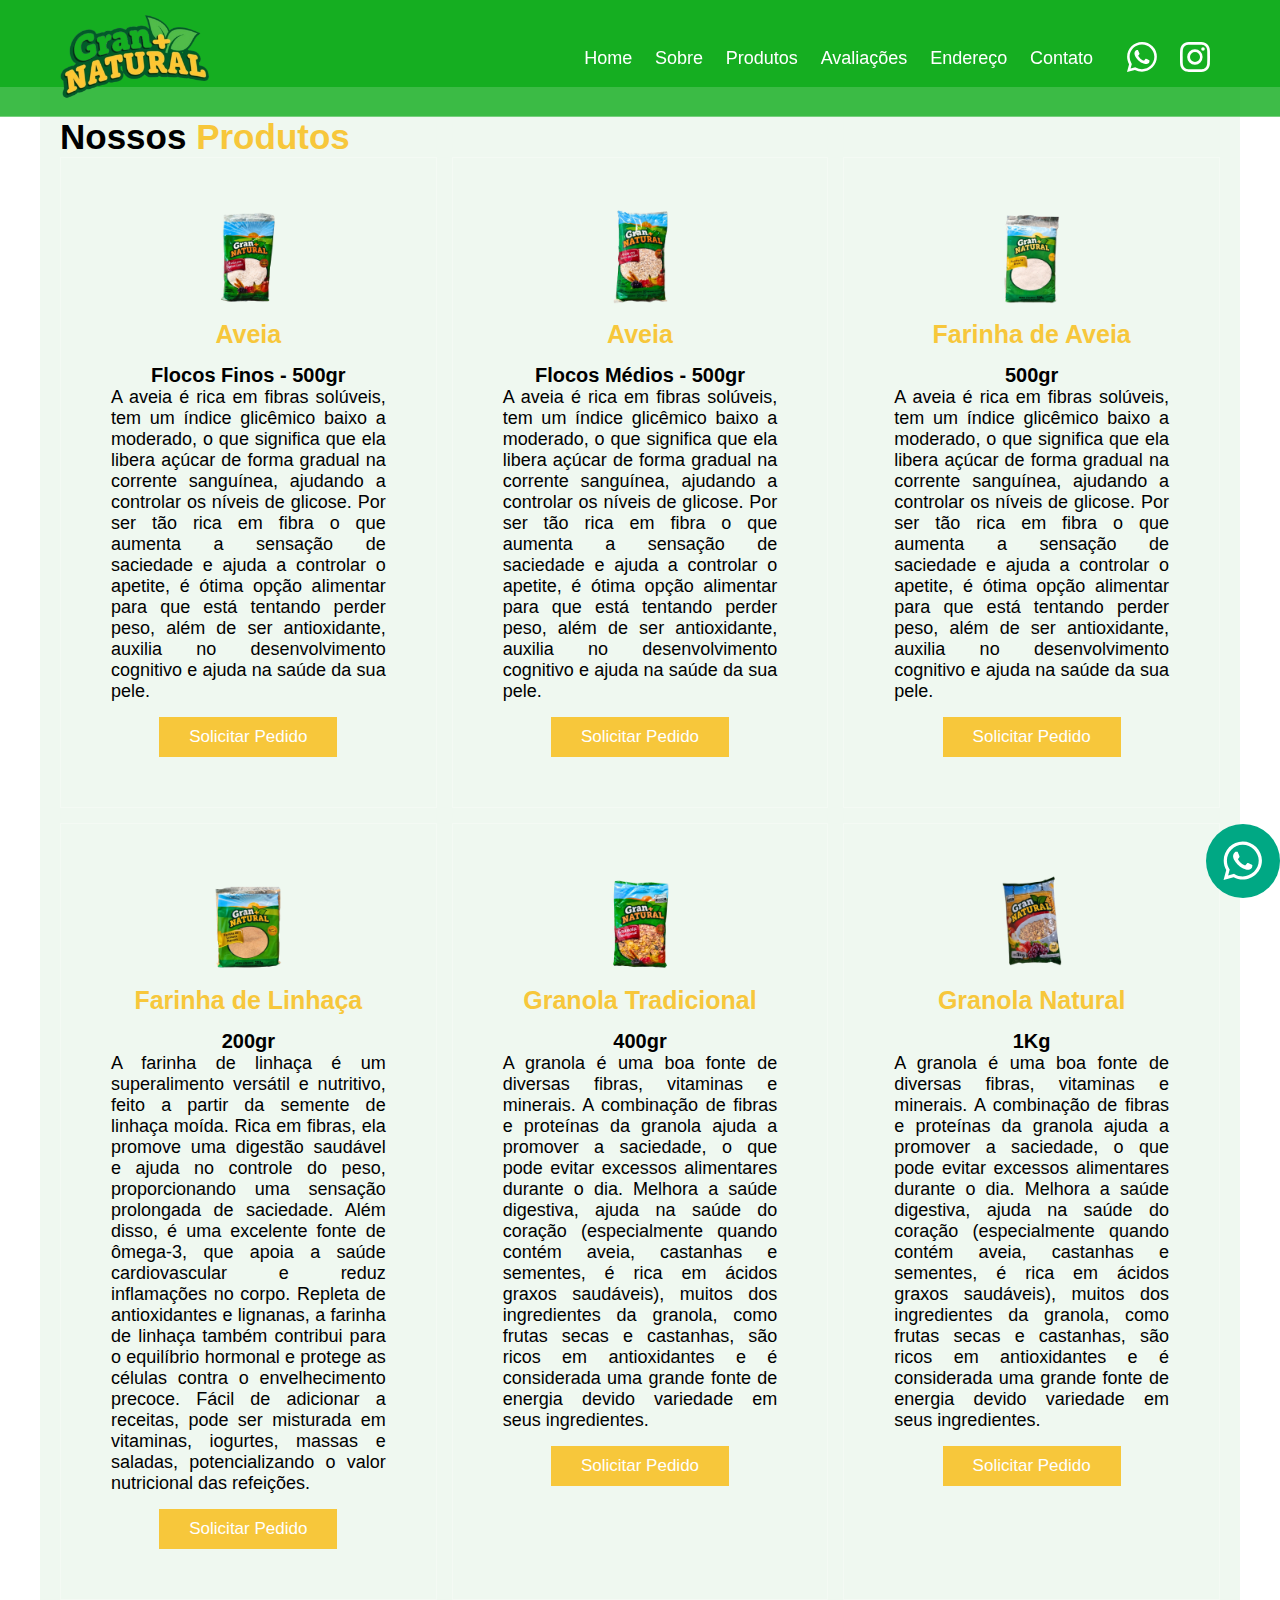
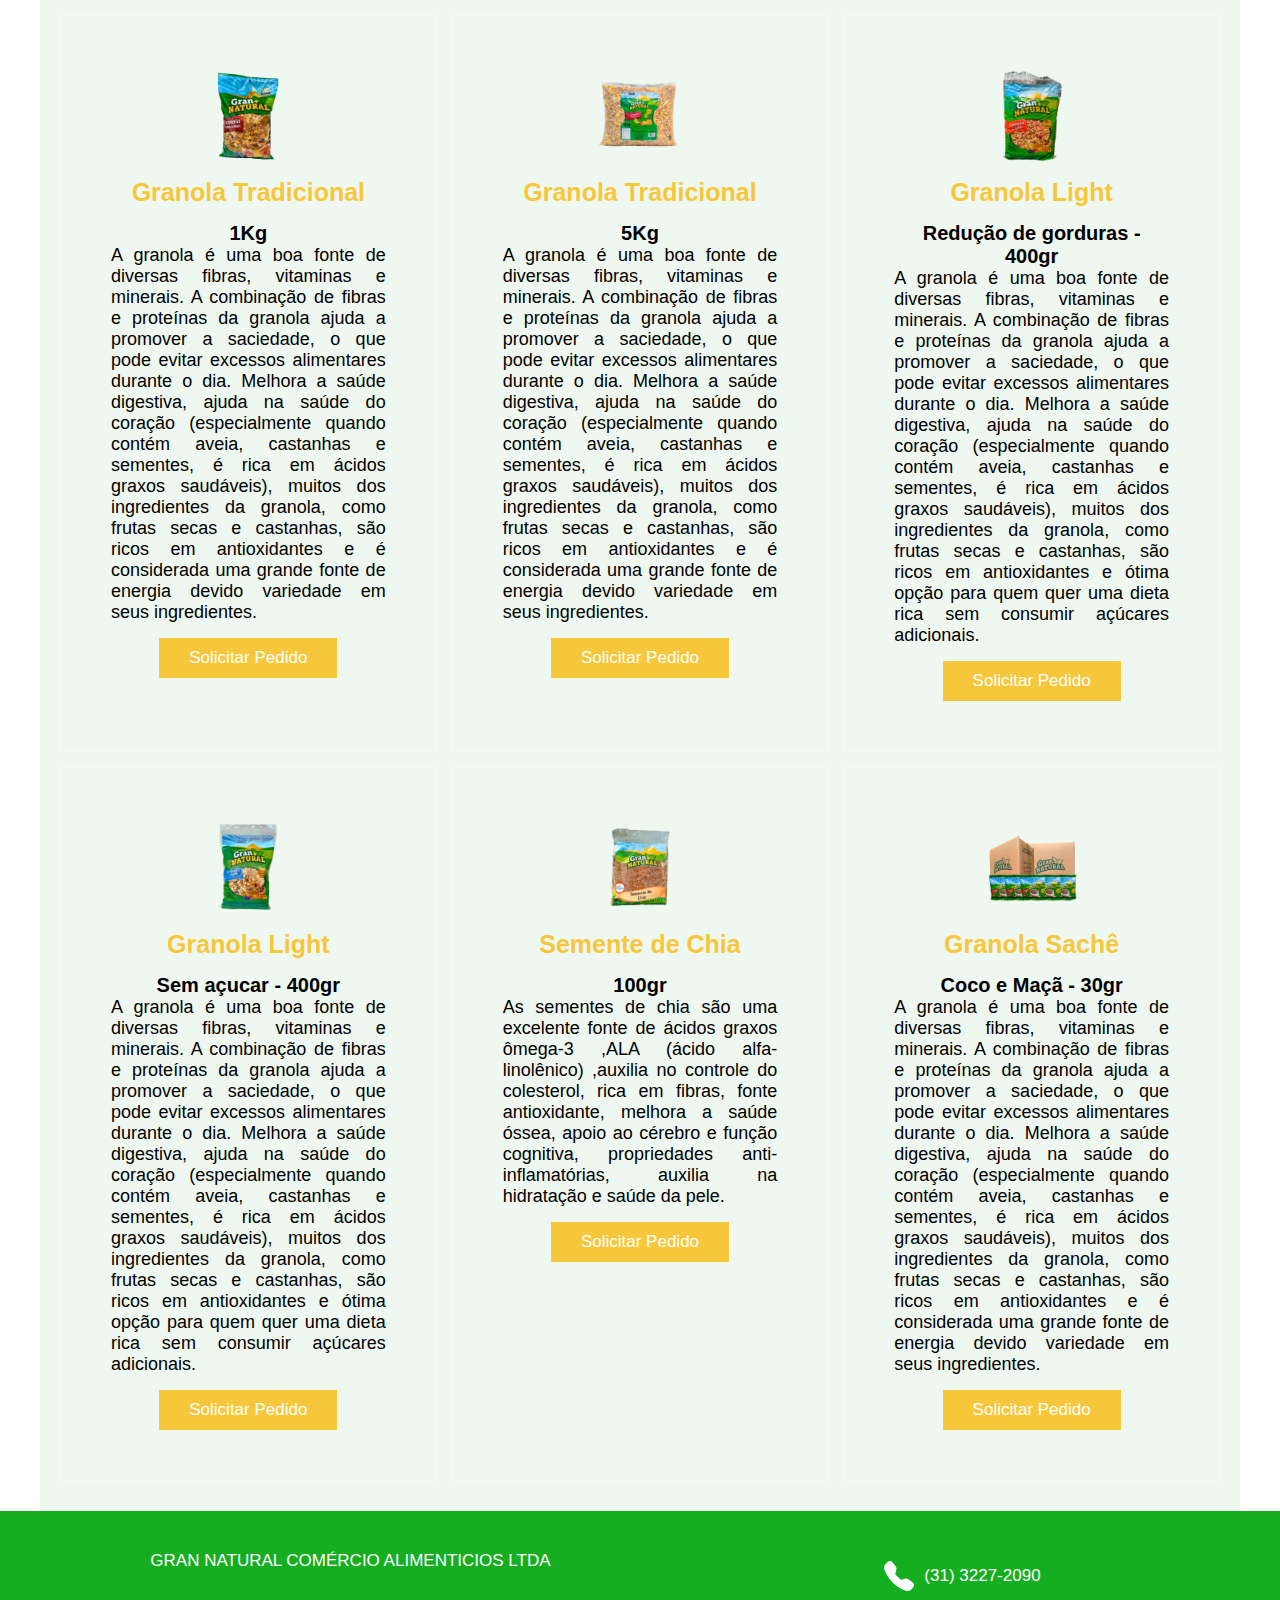
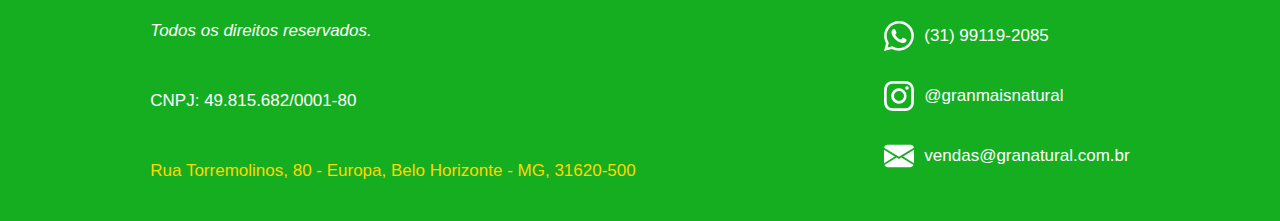
==== commit 14b11f89: "..." ====
--- a/pages/product.html
+++ b/pages/product.html
@@ -66,7 +66,8 @@
                     <img src="../assets/images/Aveia_Flocos_Finos_500gr-removebg-preview.png" alt="Item-1">
                     <h3>Aveia</h3>
                     <div class="price">
-                        Flocos Finos - 500gr
+                        <strong>Flocos Finos - 500gr</strong>
+                        <p>A aveia é rica em fibras solúveis, tem um índice glicêmico baixo a moderado, o que significa que ela libera açúcar de forma gradual na corrente sanguínea, ajudando a controlar os níveis de glicose. Por ser tão rica em fibra o que aumenta a sensação de saciedade e ajuda a controlar o apetite, é ótima opção alimentar para que está tentando perder peso, além de ser antioxidante, auxilia no desenvolvimento cognitivo e ajuda na saúde da sua pele.</p>
                     </div>
                     <a onclick="wpp()" class="btn">Solicitar Pedido</a>
                 </div>
@@ -74,7 +75,10 @@
                     <img src="../assets/images/Aveia_Flocos_Médios_500gr-removebg-preview.png" alt="Item-1">
                     <h3>Aveia </h3>
                     <div class="price">
-                        Flocos Médios - 500gr
+                        <strong>Flocos Médios - 500gr</strong>
+                        <p>
+                            A aveia é rica em fibras solúveis, tem um índice glicêmico baixo a moderado, o que significa que ela libera açúcar de forma gradual na corrente sanguínea, ajudando a controlar os níveis de glicose. Por ser tão rica em fibra o que aumenta a sensação de saciedade e ajuda a controlar o apetite, é ótima opção alimentar para que está tentando perder peso, além de ser antioxidante, auxilia no desenvolvimento cognitivo e ajuda na saúde da sua pele.
+                        </p>
                     </div>
                     <a onclick="wpp()" class="btn">Solicitar Pedido</a>
                 </div>
@@ -82,7 +86,10 @@
                     <img src="../assets/images/Farinha_de_Aveia_500gr-removebg-preview.png" alt="Item-1">
                     <h3>Farinha de Aveia</h3>
                     <div class="price">
-                        500gr
+                        <strong>500gr</strong>
+                        <p>
+                            A aveia é rica em fibras solúveis, tem um índice glicêmico baixo a moderado, o que significa que ela libera açúcar de forma gradual na corrente sanguínea, ajudando a controlar os níveis de glicose. Por ser tão rica em fibra o que aumenta a sensação de saciedade e ajuda a controlar o apetite, é ótima opção alimentar para que está tentando perder peso, além de ser antioxidante, auxilia no desenvolvimento cognitivo e ajuda na saúde da sua pele.
+                        </p>
                     </div>
                     <a onclick="wpp()" class="btn">Solicitar Pedido</a>
                 </div>
@@ -90,7 +97,10 @@
                     <img src="../assets/images/Farinha_de_Linhaça_Marrom_200gr-removebg-preview.png" alt="Item-1">
                     <h3>Farinha de Linhaça</h3>
                     <div class="price">
-                      200gr
+                      <strong>200gr</strong>
+                      <p>
+                        A farinha de linhaça é um superalimento versátil e nutritivo, feito a partir da semente de linhaça moída. Rica em fibras, ela promove uma digestão saudável e ajuda no controle do peso, proporcionando uma sensação prolongada de saciedade. Além disso, é uma excelente fonte de ômega-3, que apoia a saúde cardiovascular e reduz inflamações no corpo. Repleta de antioxidantes e lignanas, a farinha de linhaça também contribui para o equilíbrio hormonal e protege as células contra o envelhecimento precoce. Fácil de adicionar a receitas, pode ser misturada em vitaminas, iogurtes, massas e saladas, potencializando o valor nutricional das refeições.
+                      </p>
                     </div>
                     <a onclick="wpp()" class="btn">Solicitar Pedido</a>
                 </div>
@@ -98,7 +108,10 @@
                     <img src="../assets/images/Granola_Tradicional_400gr-removebg-preview.png" alt="Item-1">
                     <h3>Granola Tradicional</h3>
                     <div class="price">
-                       400gr
+                       <strong>400gr</strong>
+                       <p>
+                        A granola é uma boa fonte de diversas fibras, vitaminas e minerais. A combinação de fibras e proteínas da granola ajuda a promover a saciedade, o que pode evitar excessos alimentares durante o dia. Melhora a saúde digestiva, ajuda na saúde do coração (especialmente quando contém aveia, castanhas e sementes, é rica em ácidos graxos saudáveis), muitos dos ingredientes da granola, como frutas secas e castanhas, são ricos em antioxidantes e é considerada uma grande fonte de energia devido variedade em seus ingredientes.
+                       </p>
                     </div>
                     <a onclick="wpp()" class="btn">Solicitar Pedido</a>
                 </div>
@@ -106,7 +119,10 @@
                     <img src="../assets/images/Granola_Gran_Natural_1kg-removebg-preview.png" alt="Item-1">
                     <h3>Granola Natural</h3>
                     <div class="price">
-                       1Kg
+                       <strong>1Kg</strong>
+                       <p>
+                        A granola é uma boa fonte de diversas fibras, vitaminas e minerais. A combinação de fibras e proteínas da granola ajuda a promover a saciedade, o que pode evitar excessos alimentares durante o dia. Melhora a saúde digestiva, ajuda na saúde do coração (especialmente quando contém aveia, castanhas e sementes, é rica em ácidos graxos saudáveis), muitos dos ingredientes da granola, como frutas secas e castanhas, são ricos em antioxidantes e é considerada uma grande fonte de energia devido variedade em seus ingredientes.
+                       </p>
                     </div>
                     <a onclick="wpp()" class="btn">Solicitar Pedido</a>
                 </div>
@@ -114,7 +130,10 @@
                     <img src="../assets/images/Granola_Tradicional_1kg-removebg-preview.png" alt="Granola tradicional 1kg">
                     <h3>Granola Tradicional</h3>
                     <div class="price">
-                       1Kg
+                       <strong>1Kg</strong>
+                       <p>
+                        A granola é uma boa fonte de diversas fibras, vitaminas e minerais. A combinação de fibras e proteínas da granola ajuda a promover a saciedade, o que pode evitar excessos alimentares durante o dia. Melhora a saúde digestiva, ajuda na saúde do coração (especialmente quando contém aveia, castanhas e sementes, é rica em ácidos graxos saudáveis), muitos dos ingredientes da granola, como frutas secas e castanhas, são ricos em antioxidantes e é considerada uma grande fonte de energia devido variedade em seus ingredientes.
+                       </p>
                     </div>
                     <a onclick="wpp()" class="btn">Solicitar Pedido</a>
                 </div>
@@ -122,7 +141,10 @@
                     <img src="../assets/images/Granola_Tradicional_5kg-removebg-preview.png" alt="Granola tradicional 1kg">
                     <h3>Granola Tradicional</h3>
                     <div class="price">
-                       5Kg
+                       <strong>5Kg</strong>
+                       <p>
+                        A granola é uma boa fonte de diversas fibras, vitaminas e minerais. A combinação de fibras e proteínas da granola ajuda a promover a saciedade, o que pode evitar excessos alimentares durante o dia. Melhora a saúde digestiva, ajuda na saúde do coração (especialmente quando contém aveia, castanhas e sementes, é rica em ácidos graxos saudáveis), muitos dos ingredientes da granola, como frutas secas e castanhas, são ricos em antioxidantes e é considerada uma grande fonte de energia devido variedade em seus ingredientes.
+                       </p>
                     </div>
                     <a onclick="wpp()" class="btn">Solicitar Pedido</a>
                 </div>
@@ -130,7 +152,10 @@
                     <img src="../assets/images/Granola_Light_C_Redução_de_Gorduras_400gr-removebg-preview.png" alt="Granola tradicional 1kg">
                     <h3>Granola Light </h3>
                     <div class="price">
-                        Redução de gorduras - 400gr
+                        <strong>Redução de gorduras - 400gr</strong>
+                        <p>
+                            A granola é uma boa fonte de diversas fibras, vitaminas e minerais. A combinação de fibras e proteínas da granola ajuda a promover a saciedade, o que pode evitar excessos alimentares durante o dia. Melhora a saúde digestiva, ajuda na saúde do coração (especialmente quando contém aveia, castanhas e sementes, é rica em ácidos graxos saudáveis), muitos dos ingredientes da granola, como frutas secas e castanhas, são ricos em antioxidantes e ótima opção para quem quer uma dieta rica sem consumir açúcares adicionais.
+                        </p>
                     </div>
                     <a onclick="wpp()" class="btn">Solicitar Pedido</a>
                 </div>
@@ -138,7 +163,10 @@
                     <img src="../assets/images/Granola_Light_Sem_Açúcar_400gr-removebg-preview.png" alt="Granola tradicional 1kg">
                     <h3>Granola Light</h3>
                     <div class="price">
-                        Sem açucar - 400gr
+                       <strong> Sem açucar - 400gr</strong>
+                        <p>
+                            A granola é uma boa fonte de diversas fibras, vitaminas e minerais. A combinação de fibras e proteínas da granola ajuda a promover a saciedade, o que pode evitar excessos alimentares durante o dia. Melhora a saúde digestiva, ajuda na saúde do coração (especialmente quando contém aveia, castanhas e sementes, é rica em ácidos graxos saudáveis), muitos dos ingredientes da granola, como frutas secas e castanhas, são ricos em antioxidantes e ótima opção para quem quer uma dieta rica sem consumir açúcares adicionais.
+                        </p>
                     </div>
                     <a onclick="wpp()" class="btn">Solicitar Pedido</a>
                 </div>
@@ -146,7 +174,10 @@
                     <img src="../assets/images/Semente_de_Chia_100gr-removebg-preview.png" alt="Granola tradicional 1kg">
                     <h3>Semente de Chia</h3>
                     <div class="price">
-                       100gr
+                       <strong>100gr</strong>
+                       <p>
+                        As sementes de chia são uma excelente fonte de ácidos graxos ômega-3 ,ALA (ácido alfa-linolênico) ,auxilia no controle do colesterol, rica em fibras, fonte antioxidante, melhora a saúde óssea, apoio ao cérebro e função cognitiva, propriedades anti-inflamatórias, auxilia na hidratação e saúde da pele.
+                    </p>
                     </div>
                     <a onclick="wpp()" class="btn">Solicitar Pedido</a>
                 </div>
@@ -154,7 +185,10 @@
                     <img src="../assets/images/Granola_Sachê_30gr_Coco_e_Maçã_c_100-removebg-preview.png" alt="Granola tradicional 1kg">
                     <h3>Granola Sachê</h3>
                     <div class="price">
-                        Coco e Maçã - 30gr
+                        <strong>Coco e Maçã - 30gr</strong>
+                       <p>
+                        A granola é uma boa fonte de diversas fibras, vitaminas e minerais. A combinação de fibras e proteínas da granola ajuda a promover a saciedade, o que pode evitar excessos alimentares durante o dia. Melhora a saúde digestiva, ajuda na saúde do coração (especialmente quando contém aveia, castanhas e sementes, é rica em ácidos graxos saudáveis), muitos dos ingredientes da granola, como frutas secas e castanhas, são ricos em antioxidantes e é considerada uma grande fonte de energia devido variedade em seus ingredientes.
+                       </p>
                     </div>
                     <a onclick="wpp()" class="btn">Solicitar Pedido</a>
                 </div>
--- a/style.css
+++ b/style.css
@@ -406,13 +406,13 @@
 }
 .menu .box-container .box h3 {
     color: var(--main-color);
-    font-size: 2rem;
+    font-size: 2.5rem;
     padding: 1rem 0;
 
 }
 .menu .box-container .box .price {
     color: #000;
-    font-size: 2.5rem;
+    font-size: 2rem;
     padding: 0.5rem 0;
     
 }
@@ -424,6 +424,10 @@
     font-size: 1.5rem;
     text-decoration: line-through;
     font-weight: lighter;
+}
+.menu .box-container .box .price p {
+    font-size: 1.8rem;
+    text-align: justify;
 }
 
 
@@ -471,13 +475,13 @@
     }
     .menu .box-container .box h3 {
         color: var(--main-color);
-        font-size: 2rem;
+        font-size: 2.5rem;
         padding: 1rem 0;
     
     }
     .menu .box-container .box .price {
         color: #000;
-        font-size: 2.5rem;
+        font-size: 2rem;
         padding: 0.5rem 0;
         
     }
